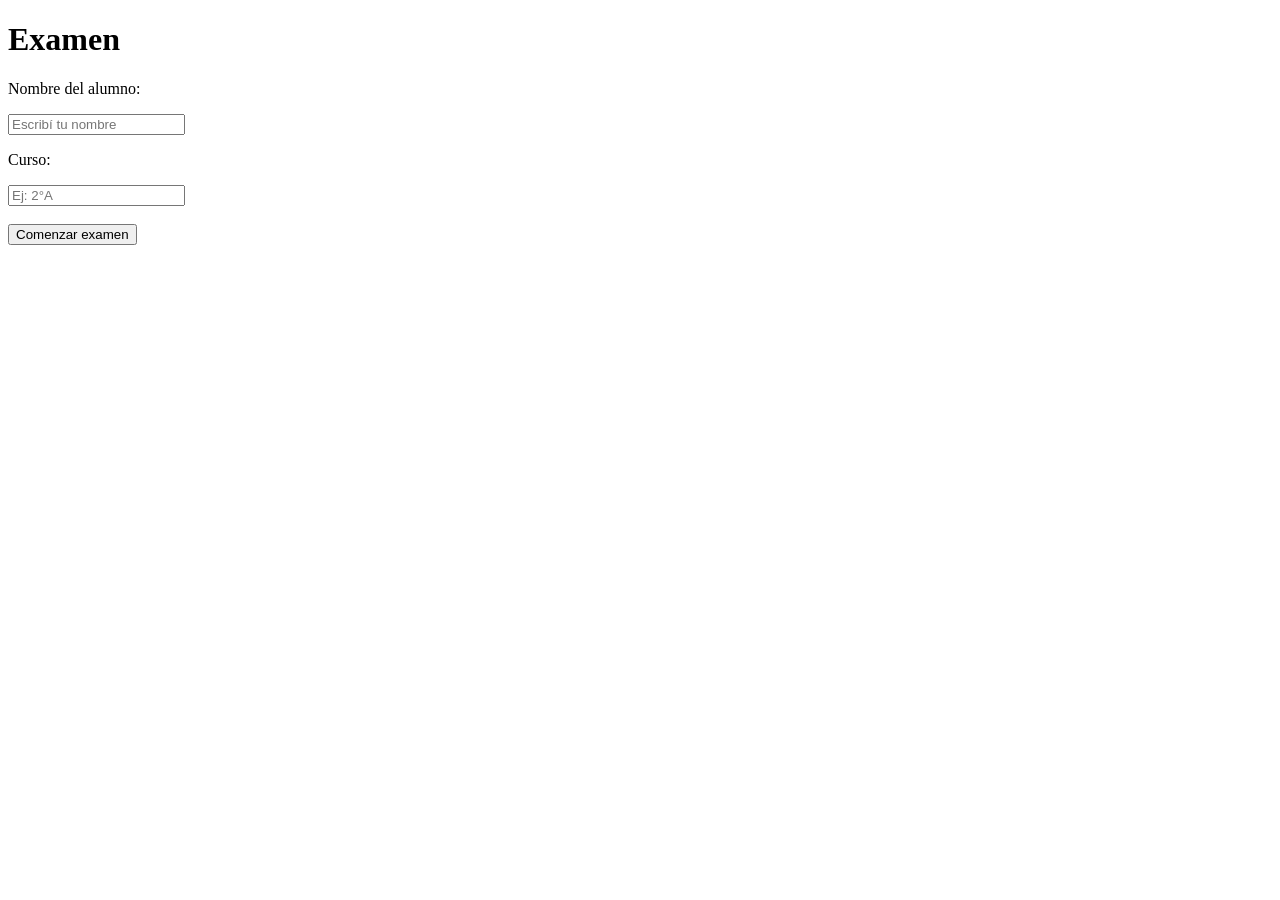
==== index.html @ 0b7f29df "Add initial HTML structure for exam page" ====
<!DOCTYPE html>
<html lang="es">
<head>
    <meta charset="UTF-8">
    <meta name="viewport" content="width=device-width, initial-scale=1.0">

    <title>Examen</title>
</head>

<body>

    <h1>Examen</h1>

    <p>Nombre del alumno:</p>
    <input type="text" id="nombre" placeholder="Escribí tu nombre">

    <p>Curso:</p>
    <input type="text" id="curso" placeholder="Ej: 2°A">

    <br><br>

    <button onclick="comenzarExamen()">Comenzar examen</button>

    <script>
        function comenzarExamen() {
            const nombre = document.getElementById("nombre").value;
            const curso = document.getElementById("curso").value;

            if (nombre === "" || curso === "") {
                alert("Completá tu nombre y tu curso.");
                return;
            }

            alert("¡Examen comenzado!");
        }
    </script>

</body>
</html>
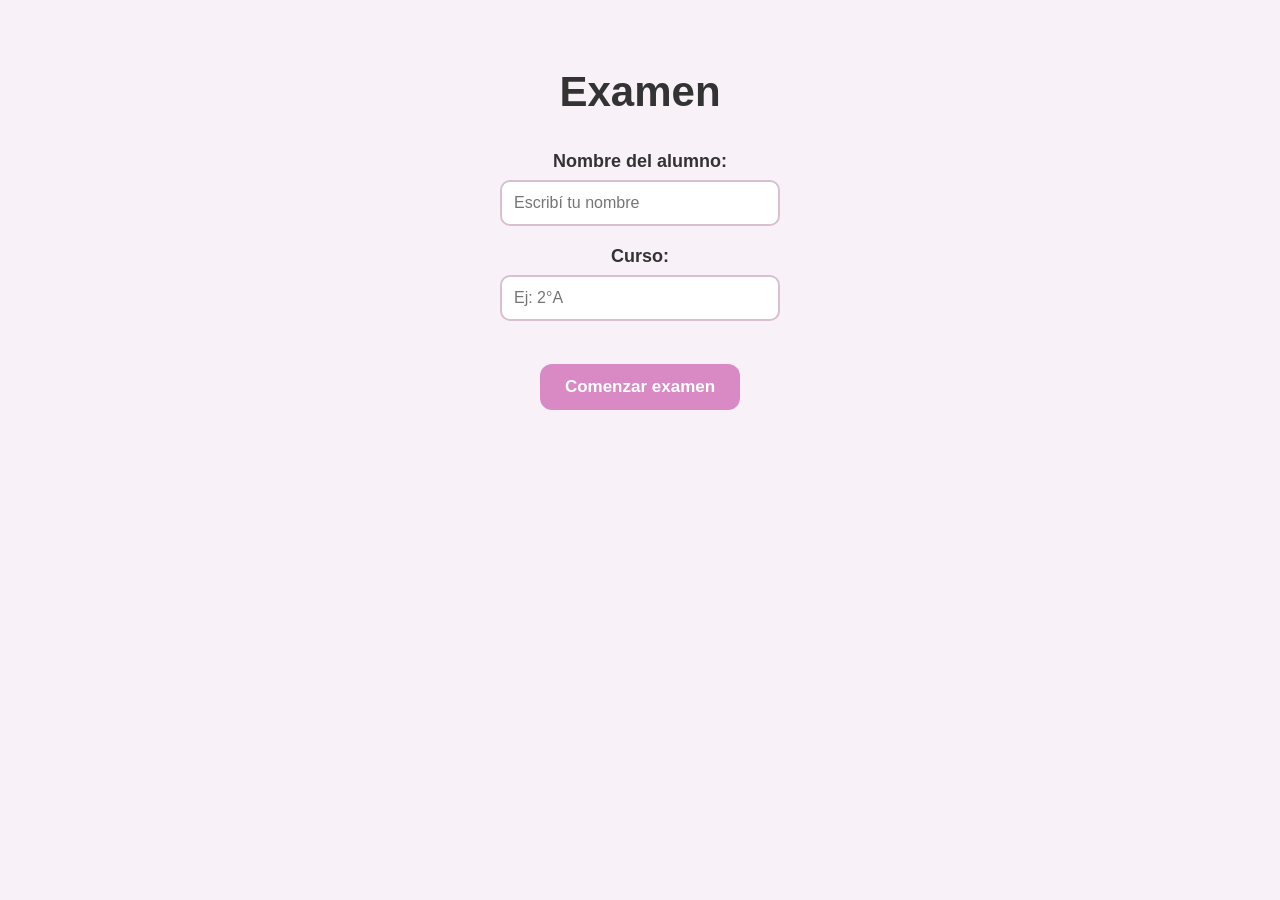
==== commit 641ca3ca: "Refactor exam start logic to external script Removed inline exam start function and added external s" ====
--- a/index.html
+++ b/index.html
@@ -5,6 +5,7 @@
     <meta name="viewport" content="width=device-width, initial-scale=1.0">
 
     <title>Examen</title>
+    <link rel="stylesheet" href="style.css">
 </head>
 
 <body>
@@ -21,19 +22,6 @@
 
     <button onclick="comenzarExamen()">Comenzar examen</button>
 
-    <script>
-        function comenzarExamen() {
-            const nombre = document.getElementById("nombre").value;
-            const curso = document.getElementById("curso").value;
-
-            if (nombre === "" || curso === "") {
-                alert("Completá tu nombre y tu curso.");
-                return;
-            }
-
-            alert("¡Examen comenzado!");
-        }
-    </script>
-
+<script src="game.js"></script>
 </body>
 </html>
--- a/style.css
+++ b/style.css
@@ -0,0 +1,87 @@
+/* ================================
+   ESTILO GENERAL
+   ================================ */
+
+body {
+    margin: 0;
+    padding: 40px 20px;
+
+    font-family: Arial, sans-serif;
+
+    background: #f8f1f7;
+    color: #333;
+
+    text-align: center;
+}
+
+
+/* ================================
+   CAJA PRINCIPAL
+   ================================ */
+
+body > h1,
+body > p,
+body > input,
+body > button {
+    position: relative;
+    z-index: 1;
+}
+
+h1 {
+    font-size: 42px;
+    margin-bottom: 35px;
+}
+
+
+/* ================================
+   TEXTOS
+   ================================ */
+
+p {
+    font-size: 18px;
+    font-weight: bold;
+    margin-top: 20px;
+    margin-bottom: 8px;
+}
+
+
+/* ================================
+   CAMPOS DE TEXTO
+   ================================ */
+
+input {
+    width: 280px;
+    padding: 12px;
+
+    border: 2px solid #d8bfd2;
+    border-radius: 10px;
+
+    font-size: 16px;
+    box-sizing: border-box;
+}
+
+
+/* ================================
+   BOTÓN
+   ================================ */
+
+button {
+    margin-top: 25px;
+
+    padding: 13px 25px;
+
+    border: none;
+    border-radius: 12px;
+
+    background: #d98ac5;
+    color: white;
+
+    font-size: 17px;
+    font-weight: bold;
+
+    cursor: pointer;
+}
+
+button:hover {
+    transform: scale(1.04);
+}
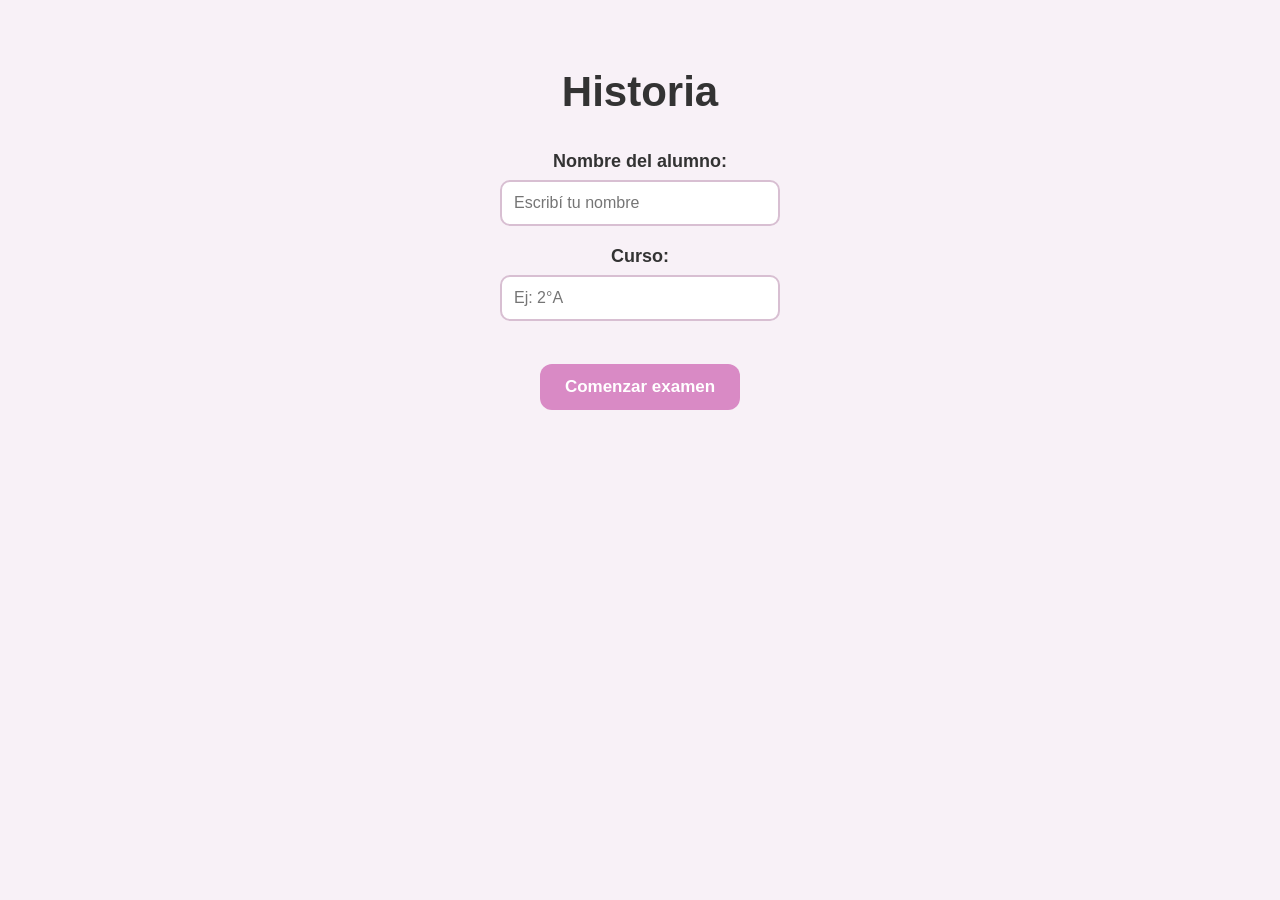
==== commit 7e820a7e: "Update index.html to include subject display script Add script to display subject name from configur" ====
--- a/index.html
+++ b/index.html
@@ -1,27 +1,57 @@
 <!DOCTYPE html>
 <html lang="es">
+
 <head>
     <meta charset="UTF-8">
     <meta name="viewport" content="width=device-width, initial-scale=1.0">
 
     <title>Examen</title>
+
     <link rel="stylesheet" href="style.css">
 </head>
 
 <body>
 
-    <h1>Examen</h1>
+    <!-- PANTALLA INICIAL -->
+    <div id="pantallaInicio">
 
-    <p>Nombre del alumno:</p>
-    <input type="text" id="nombre" placeholder="Escribí tu nombre">
+<h1 id="nombreMateria">Examen</h1>
+        <p>Nombre del alumno:</p>
+        <input type="text" id="nombre" placeholder="Escribí tu nombre">
 
-    <p>Curso:</p>
-    <input type="text" id="curso" placeholder="Ej: 2°A">
+        <p>Curso:</p>
+        <input type="text" id="curso" placeholder="Ej: 2°A">
 
-    <br><br>
+        <br><br>
 
-    <button onclick="comenzarExamen()">Comenzar examen</button>
+        <button onclick="comenzarExamen()">
+            Comenzar examen
+        </button>
 
+    </div>
+
+
+    <!-- PANTALLA DEL EXAMEN -->
+    <div id="pantallaExamen" style="display: none;">
+
+        <h2 id="numeroPregunta"></h2>
+
+        <h1 id="textoPregunta"></h1>
+
+        <div id="opciones"></div>
+
+        <p id="resultado"></p>
+
+    </div>
+
+<script src="config.js"></script>
 <script src="game.js"></script>
+
+<script>
+    document.getElementById("nombreMateria").textContent =
+        configuracion.materia;
+</script>
+  
 </body>
+
 </html>
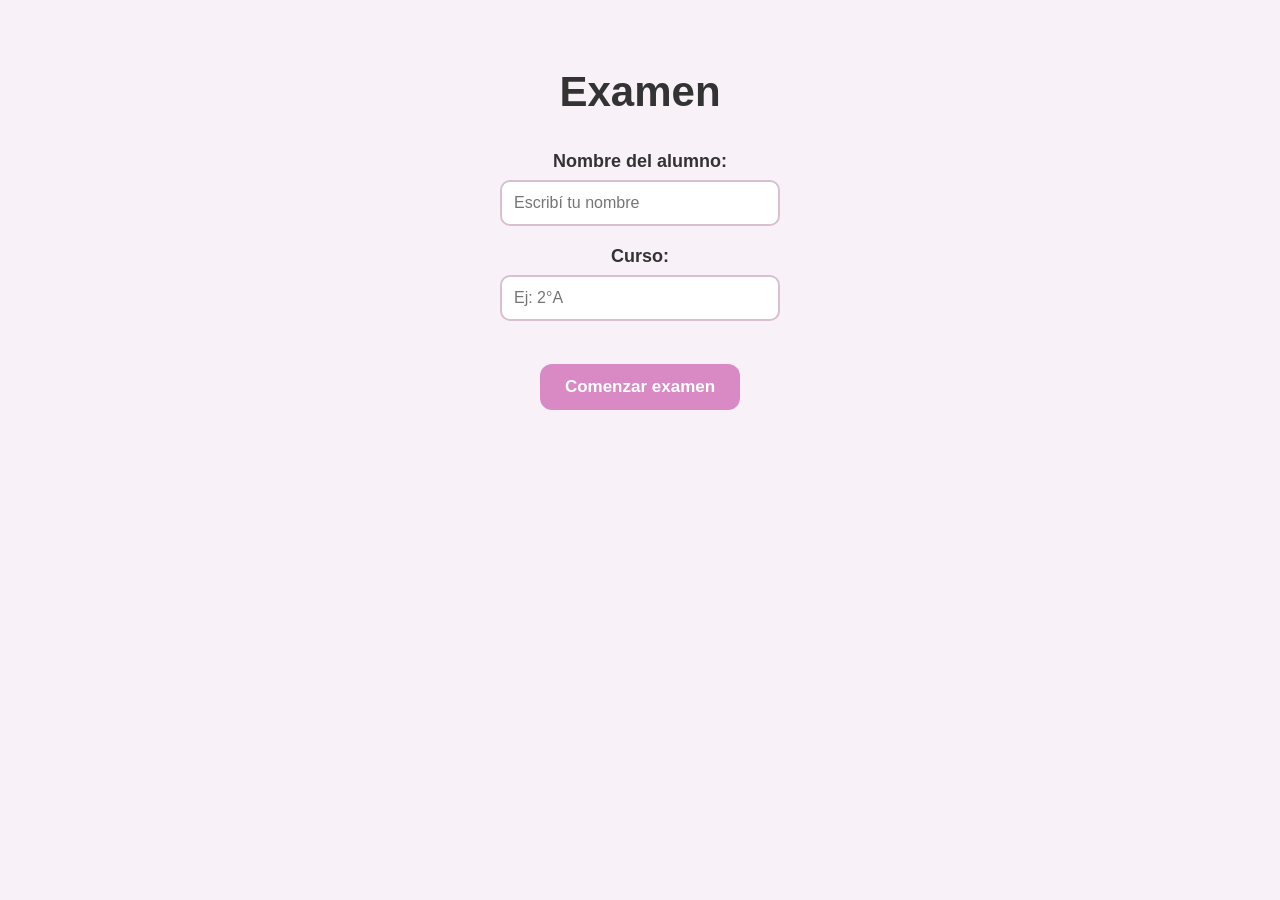
==== commit 1189f7d8: "Remove inline script for materia text content Removed inline script that sets the materia text conte" ====
--- a/index.html
+++ b/index.html
@@ -46,11 +46,6 @@
 
 <script src="config.js"></script>
 <script src="game.js"></script>
-
-<script>
-    document.getElementById("nombreMateria").textContent =
-        configuracion.materia;
-</script>
   
 </body>
 
